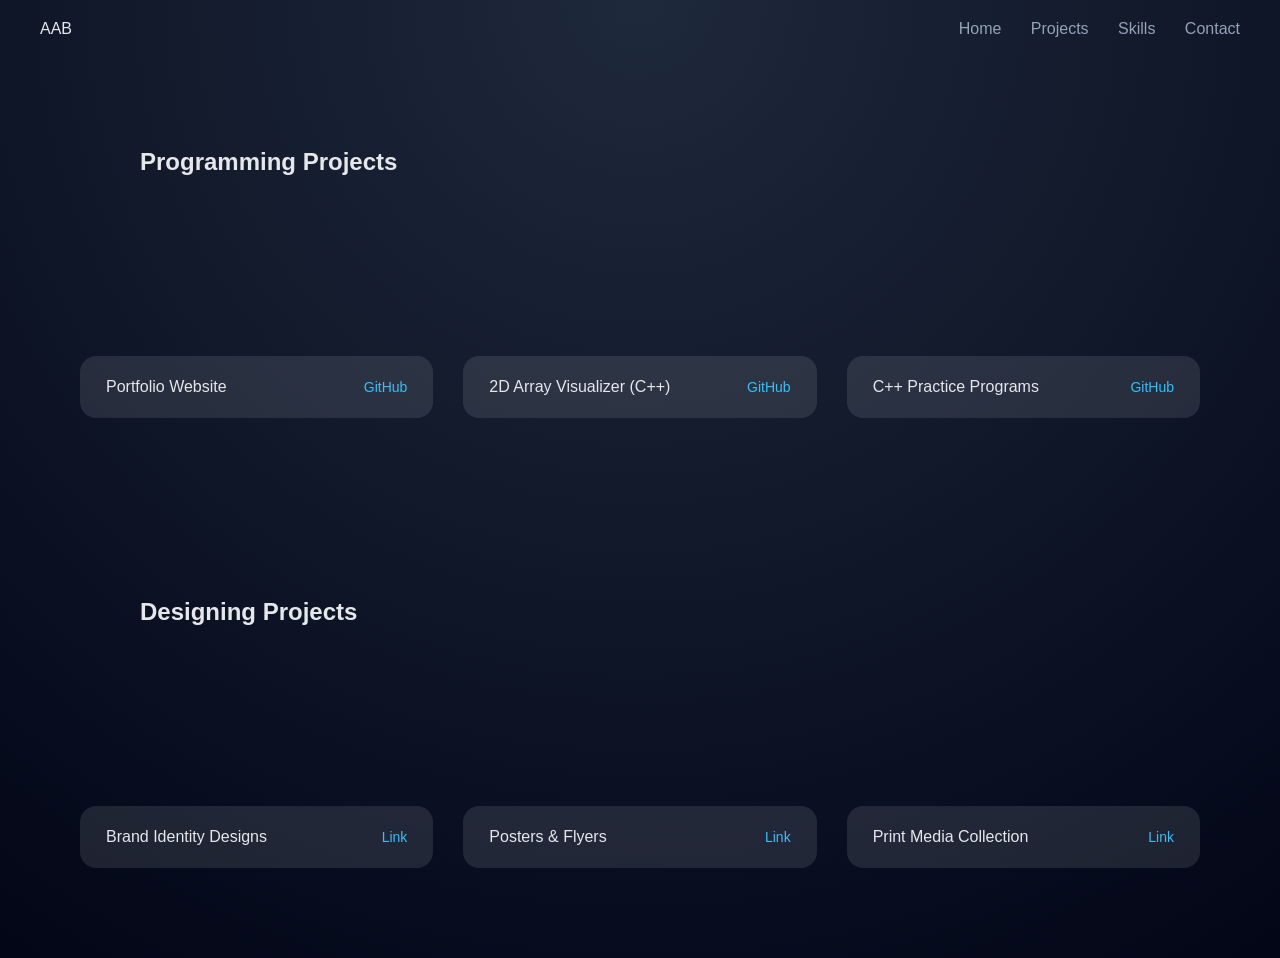
==== projects.html @ 57959e57 "Add files via upload" ====
<!DOCTYPE html>
<html lang="en">
<head>
  <meta charset="UTF-8">
  <title>Projects | Aashir</title>
  <link rel="stylesheet" href="style.css">
</head>
<body>

<nav class="navbar">
  <div class="logo">AAB</div>
  <div class="nav-links">
    <a href="index.html">Home</a>
    <a href="projects.html">Projects</a>
    <a href="skills.html">Skills</a>
    <a href="contact.html">Contact</a>
  </div>
</nav>

<section class="section">
  <div class="section-inner">
    <h2>Programming Projects</h2>
  </div>
</section>

<section class="section grid">
  <div class="project-item">
    <span>Portfolio Website</span>
    <a href="https://github.com/yourusername/portfolio" target="_blank">GitHub</a>
  </div>

  <div class="project-item">
    <span>2D Array Visualizer (C++)</span>
    <a href="https://github.com/yourusername/2d-array" target="_blank">GitHub</a>
  </div>

  <div class="project-item">
    <span>C++ Practice Programs</span>
    <a href="https://github.com/yourusername/cpp-practice" target="_blank">GitHub</a>
  </div>
</section>

<section class="section">
  <div class="section-inner">
    <h2>Designing Projects</h2>
  </div>
</section>

<section class="section grid">
  <div class="project-item">
    <span>Brand Identity Designs</span>
    <a href="https://github.com/yourusername/design-branding" target="_blank">Link</a>
  </div>

  <div class="project-item">
    <span>Posters & Flyers</span>
    <a href="https://github.com/yourusername/posters" target="_blank">Link</a>
  </div>

  <div class="project-item">
    <span>Print Media Collection</span>
    <a href="https://github.com/yourusername/print-media" target="_blank">Link</a>
  </div>
</section>

<script src="animations.js"></script>
</body>
</html>
---- style.css ----
:root {
  --bg: #0f172a;
  --text: #e5e7eb;
  --muted: #94a3b8;
  --accent: linear-gradient(135deg, #38bdf8, #6366f1);
}

* {
  margin: 0;
  padding: 0;
  box-sizing: border-box;
}

body {
  font-family: "Segoe UI", Arial, sans-serif;
  background: radial-gradient(circle at top, #1e293b, #020617);
  color: var(--text);
}

/* NAVBAR */
.navbar {
  display: flex;
  justify-content: space-between;
  padding: 20px 40px;
}

.nav-links a {
  margin-left: 25px;
  text-decoration: none;
  color: var(--muted);
}

.nav-links a:hover {
  color: white;
}

/* SECTIONS */
.section {
  padding: 90px 40px;
  max-width: 1200px;
  margin: auto;
  opacity: 0;
  transform: translateY(40px);
  transition: 0.9s ease;
}

.section.visible {
  opacity: 1;
  transform: translateY(0);
}

.section-inner {
  max-width: 1000px;
  margin: auto;
}


/* HERO */
.hero {
  display: grid;
  grid-template-columns: 1.7fr 0fr;
  align-items: center;
}

.hero img {
  width: 280px;
  border-radius: 80px;
  box-shadow: 0 30px 60px rgba(0,0,0,0.6);
}

/* GLASS */
.glass {
  background: rgba(255,255,255,0.08);
  backdrop-filter: blur(16px);
  border-radius: 28px;
  padding: 50px;
}


/* GRID */
.grid {
  display: grid;
  grid-template-columns: repeat(auto-fit, minmax(220px, 1fr));
  gap: 30px;
}

/* CARDS */
.card {
  padding: 30px;
  background: rgba(255,255,255,0.1);
  border-radius: 20px;
  text-align: center;
  overflow: hidden;
}


.card h3 {
  font-size: 40px;
  background: var(--accent);
  -webkit-background-clip: text;
  color: transparent;
}

/* GRADIENT SECTION */
.gradient {
  text-align: center;
  background: var(--accent);
  color: black;
  border-radius: 30px;
}

/*PROJECTS*/
.project-item {
  background: rgba(255,255,255,0.1);
  padding: 22px 26px;
  border-radius: 16px;
  display: flex;
  justify-content: space-between;
  align-items: center;
}

.project-item a {
  color: #38bdf8;
  text-decoration: none;
  font-size: 14px;
}

.project-item a:hover {
  text-decoration: underline;
}
.contact-form{
  max-width: 500px;
  margin: 0 auto;
  display: flex;
  flex-direction: column;
  gap: 15px;
}

.contact-form input,
.contact-form textarea {
  padding: 12px 15px;
  border: 1px solid #ccc;
  border-radius: 8px;
  font-size: 16px;
  outline: none;
  transition: 0.3s;
  width: 100%;
  box-sizing: border-box;
}

.contact-form input:focus,
.contact-form textarea:focus {
  border-color: #d32f2f;
  box-shadow: 0 0 5px rgba(211, 47, 47, 0.5);
}

.contact-form button {
  background-color: #d32f2f;
  color: #fff;
  padding: 12px;
  border: none;
  border-radius: 8px;
  cursor: pointer;
  font-size: 16px;
  transition: 0.3s;
}

.contact-form button:hover {
  background-color: #b71c1c;
}

/* RESPONSIVE */
@media (max-width: 900px) {
  .hero {
    grid-template-columns: 1fr;
    text-align: center;
  }

  .hero img {
    margin: 40px auto 0;
  }
}
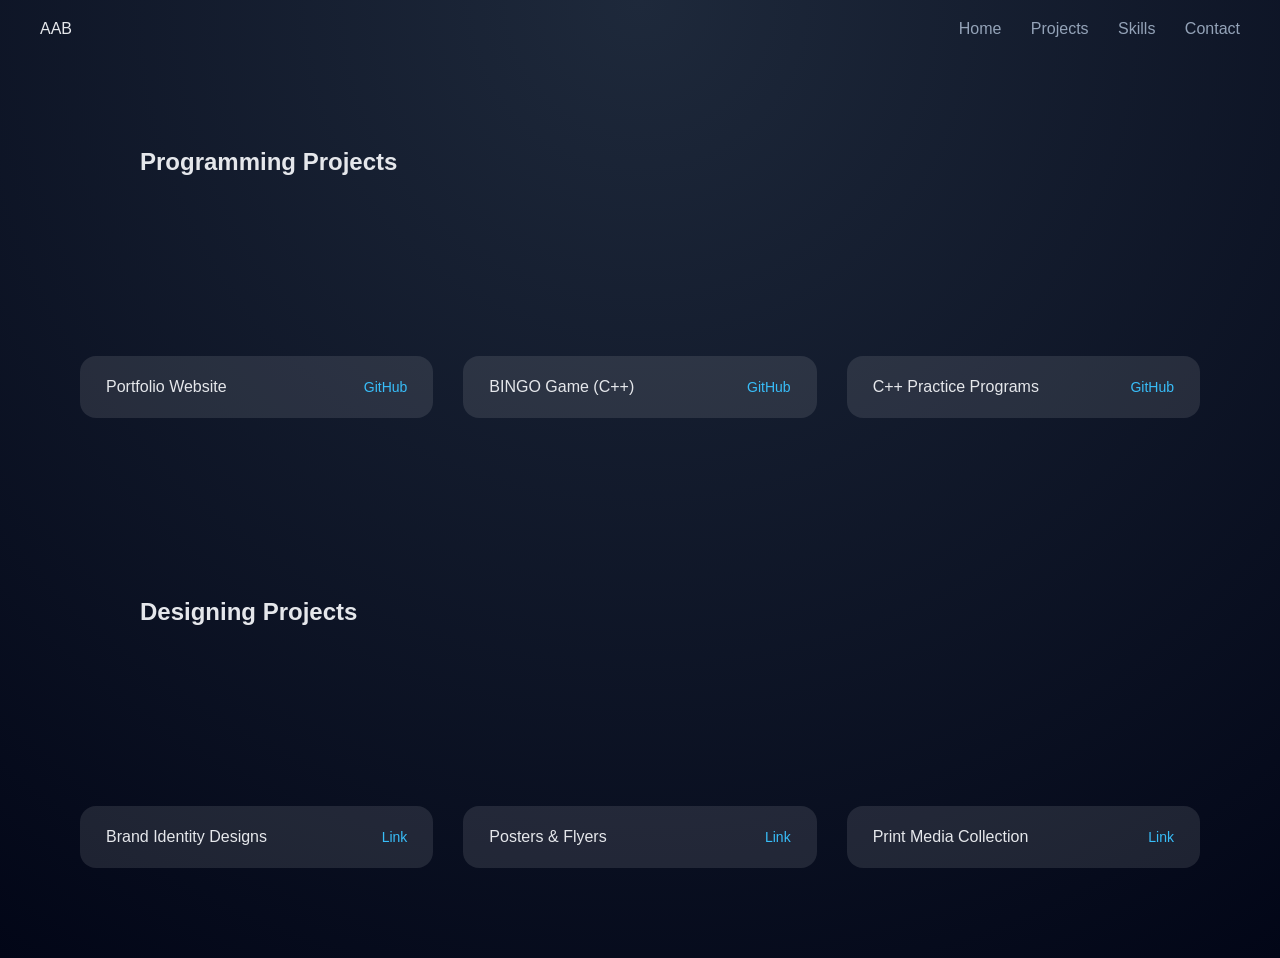
==== commit b2f337d3: "Update projects.html" ====
--- a/projects.html
+++ b/projects.html
@@ -30,8 +30,8 @@
   </div>
 
   <div class="project-item">
-    <span>2D Array Visualizer (C++)</span>
-    <a href="https://github.com/yourusername/2d-array" target="_blank">GitHub</a>
+    <span>BINGO Game (C++)</span>
+    <a href="https://github.com/aashirbhangoo/bingo" target="_blank">GitHub</a>
   </div>
 
   <div class="project-item">
@@ -66,3 +66,4 @@
 <script src="animations.js"></script>
 </body>
 </html>
+
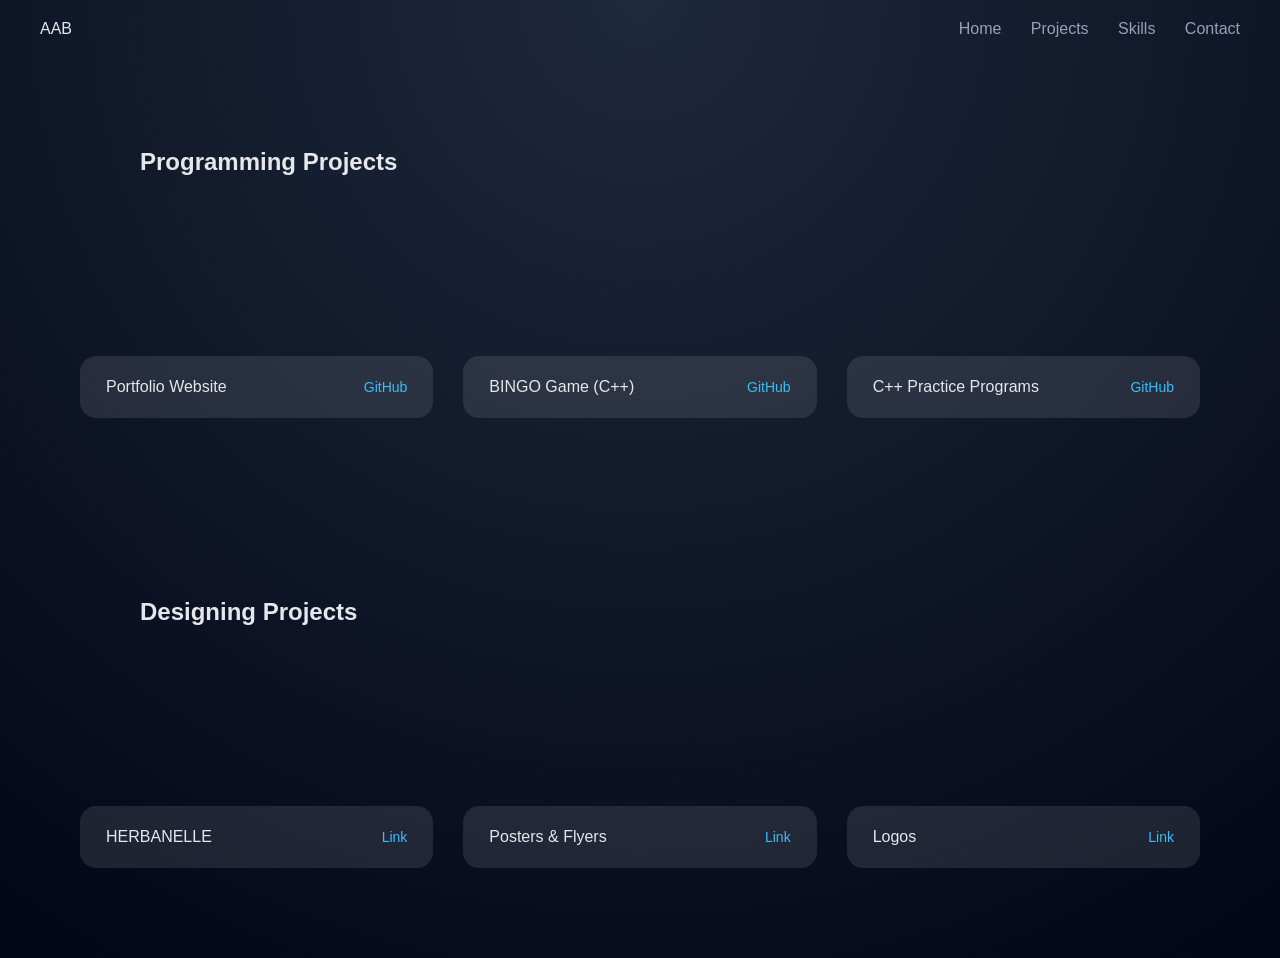
==== commit bfe9e5dd: "Update projects.html" ====
--- a/projects.html
+++ b/projects.html
@@ -26,7 +26,7 @@
 <section class="section grid">
   <div class="project-item">
     <span>Portfolio Website</span>
-    <a href="https://github.com/yourusername/portfolio" target="_blank">GitHub</a>
+    <a href="https://github.com/aashirbhangoo/portfolio" target="_blank">GitHub</a>
   </div>
 
   <div class="project-item">
@@ -48,18 +48,18 @@
 
 <section class="section grid">
   <div class="project-item">
-    <span>Brand Identity Designs</span>
-    <a href="https://github.com/yourusername/design-branding" target="_blank">Link</a>
+    <span>HERBANELLE</span>
+    <a href="https://github.com/aashirbhangoo/HERBANELLE" target="_blank">Link</a>
   </div>
 
   <div class="project-item">
     <span>Posters & Flyers</span>
-    <a href="https://github.com/yourusername/posters" target="_blank">Link</a>
+    <a href="https://github.com/aashirbhangoo/posters" target="_blank">Link</a>
   </div>
 
   <div class="project-item">
-    <span>Print Media Collection</span>
-    <a href="https://github.com/yourusername/print-media" target="_blank">Link</a>
+    <span>Logos</span>
+    <a href="https://github.com/aashirbhangoo/Logos" target="_blank">Link</a>
   </div>
 </section>
 
@@ -67,3 +67,5 @@
 </body>
 </html>
 
+
+
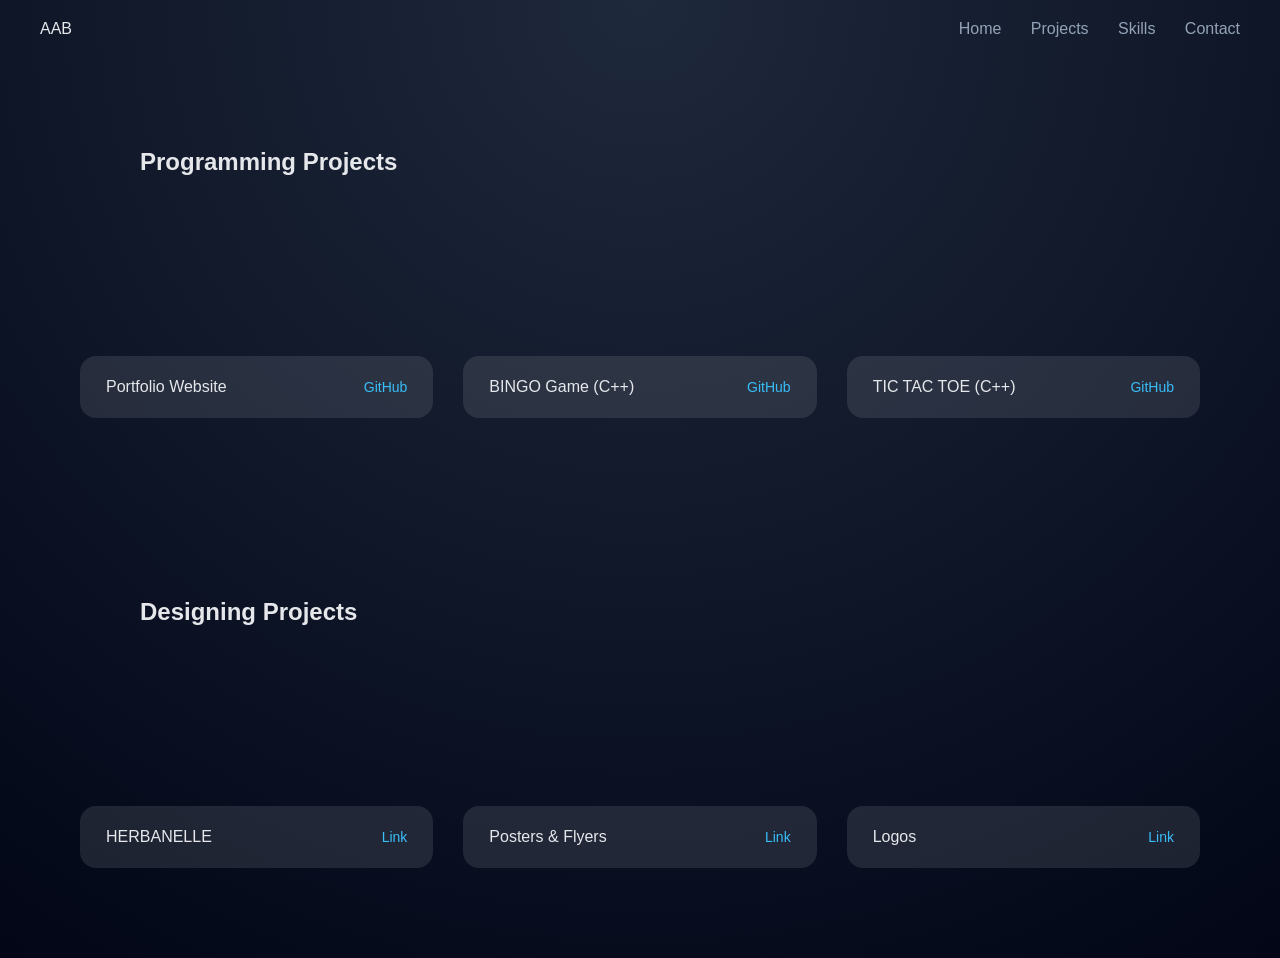
==== commit 997d8fd3: "Update projects.html" ====
--- a/projects.html
+++ b/projects.html
@@ -35,7 +35,7 @@
   </div>
 
   <div class="project-item">
-    <span>C++ Practice Programs</span>
+    <span>TIC TAC TOE (C++)</span>
     <a href="https://github.com/yourusername/cpp-practice" target="_blank">GitHub</a>
   </div>
 </section>
@@ -69,3 +69,4 @@
 
 
 
+
